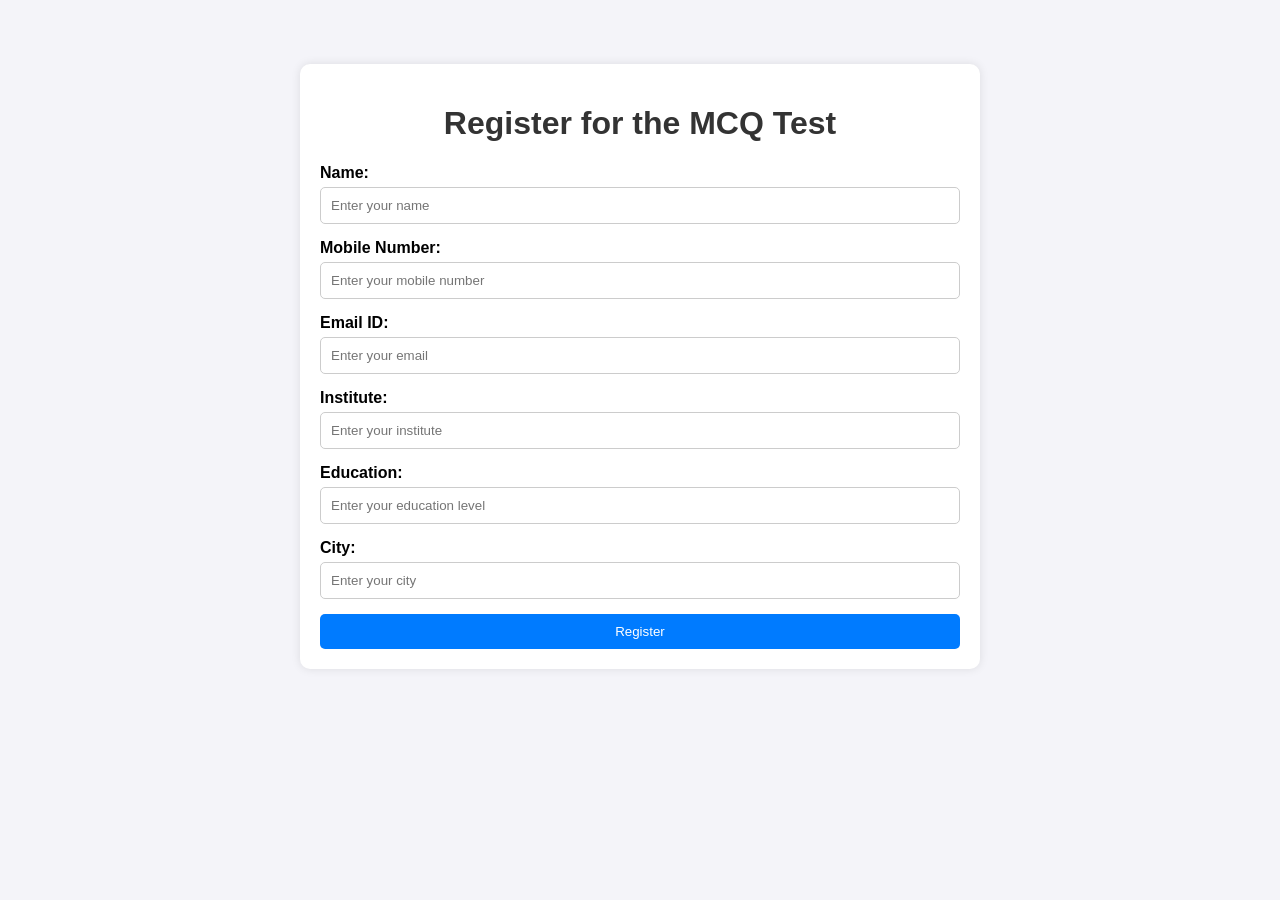
==== templates/index.html @ 60f5f722 "updated" ====
<!DOCTYPE html>
<html lang="en">
<head>
    <meta charset="UTF-8">
    <meta name="viewport" content="width=device-width, initial-scale=1.0">
    <title>MCQ Test Registration</title>
    <style>
        body {
            font-family: Arial, sans-serif;
            margin: 0;
            padding: 0;
            background-color: #f4f4f9;
        }
        .container {
            width: 50%;
            margin: 5% auto;
            padding: 20px;
            background: #fff;
            box-shadow: 0px 0px 10px rgba(0, 0, 0, 0.1);
            border-radius: 10px;
        }
        h1 {
            text-align: center;
            color: #333;
        }
        form {
            display: flex;
            flex-direction: column;
        }
        label {
            margin-bottom: 5px;
            font-weight: bold;
        }
        input, select {
            margin-bottom: 15px;
            padding: 10px;
            border: 1px solid #ccc;
            border-radius: 5px;
        }
        button {
            padding: 10px 15px;
            background-color: #007bff;
            color: white;
            border: none;
            border-radius: 5px;
            cursor: pointer;
        }
        button:hover {
            background-color: #0056b3;
        }
    </style>
</head>
<body>
    <div class="container">
        <h1>Register for the MCQ Test</h1>
        <form action="/" method="POST">
            <label for="name">Name:</label>
            <input type="text" id="name" name="name" required placeholder="Enter your name">

            <label for="mobile">Mobile Number:</label>
            <input type="tel" id="mobile" name="mobile" required placeholder="Enter your mobile number">

            <label for="email">Email ID:</label>
            <input type="email" id="email" name="email" required placeholder="Enter your email">

            <label for="institute">Institute:</label>
            <input type="text" id="institute" name="institute" required placeholder="Enter your institute">

            <label for="education">Education:</label>
            <input type="text" id="education" name="education" required placeholder="Enter your education level">

            <label for="city">City:</label>
            <input type="text" id="city" name="city" required placeholder="Enter your city">

            <button type="submit">Register</button>
        </form>
    </div>
</body>
</html>
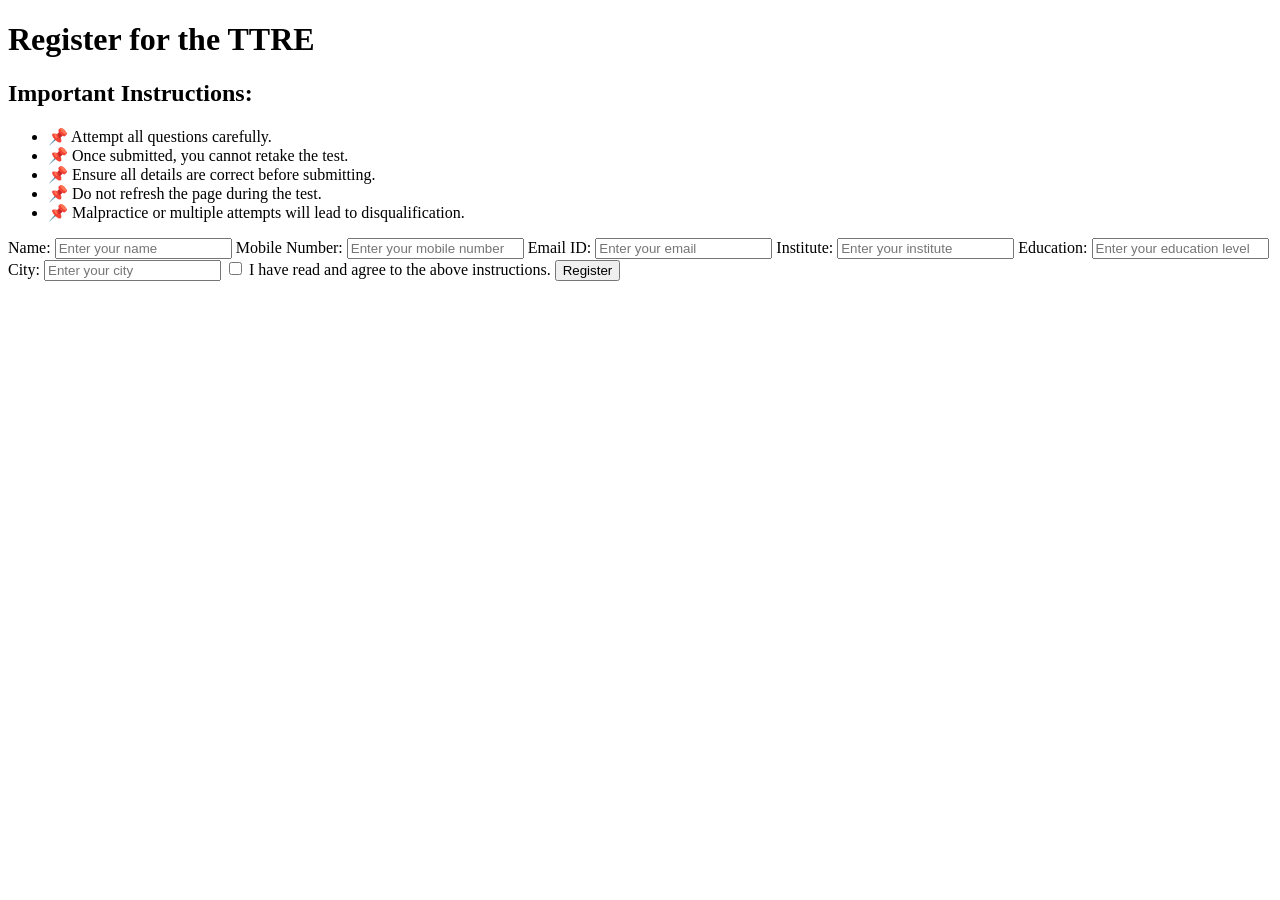
==== commit 85c21662: "update" ====
--- a/templates/index.html
+++ b/templates/index.html
@@ -4,55 +4,25 @@
     <meta charset="UTF-8">
     <meta name="viewport" content="width=device-width, initial-scale=1.0">
     <title>MCQ Test Registration</title>
-    <style>
-        body {
-            font-family: Arial, sans-serif;
-            margin: 0;
-            padding: 0;
-            background-color: #f4f4f9;
-        }
-        .container {
-            width: 50%;
-            margin: 5% auto;
-            padding: 20px;
-            background: #fff;
-            box-shadow: 0px 0px 10px rgba(0, 0, 0, 0.1);
-            border-radius: 10px;
-        }
-        h1 {
-            text-align: center;
-            color: #333;
-        }
-        form {
-            display: flex;
-            flex-direction: column;
-        }
-        label {
-            margin-bottom: 5px;
-            font-weight: bold;
-        }
-        input, select {
-            margin-bottom: 15px;
-            padding: 10px;
-            border: 1px solid #ccc;
-            border-radius: 5px;
-        }
-        button {
-            padding: 10px 15px;
-            background-color: #007bff;
-            color: white;
-            border: none;
-            border-radius: 5px;
-            cursor: pointer;
-        }
-        button:hover {
-            background-color: #0056b3;
-        }
-    </style>
+    <link rel="stylesheet" href="./static/index.css">
+
 </head>
 <body>
     <div class="container">
-        <h1>Register for the MCQ Test</h1>
+        <h1>Register for the TTRE</h1>
+
+        <!-- Important Instructions Section -->
+        <div class="instructions">
+            <h2>Important Instructions:</h2>
+            <ul>
+                <li>📌 Attempt all questions carefully.</li>
+                <li>📌 Once submitted, you cannot retake the test.</li>
+                <li>📌 Ensure all details are correct before submitting.</li>
+                <li>📌 Do not refresh the page during the test.</li>
+                <li>📌 Malpractice or multiple attempts will lead to disqualification.</li>
+            </ul>
+        </div>
+
         <form action="/" method="POST">
             <label for="name">Name:</label>
             <input type="text" id="name" name="name" required placeholder="Enter your name">
@@ -72,8 +42,16 @@
             <label for="city">City:</label>
             <input type="text" id="city" name="city" required placeholder="Enter your city">
 
+            <!-- Agreement Checkbox -->
+            <label for="agreement">
+                <input type="checkbox" id="agreement" required>
+                I have read and agree to the above instructions.
+            </label>
+
             <button type="submit">Register</button>
         </form>
     </div>
+    <script src="./static/index.js"></script>
+
 </body>
 </html>
